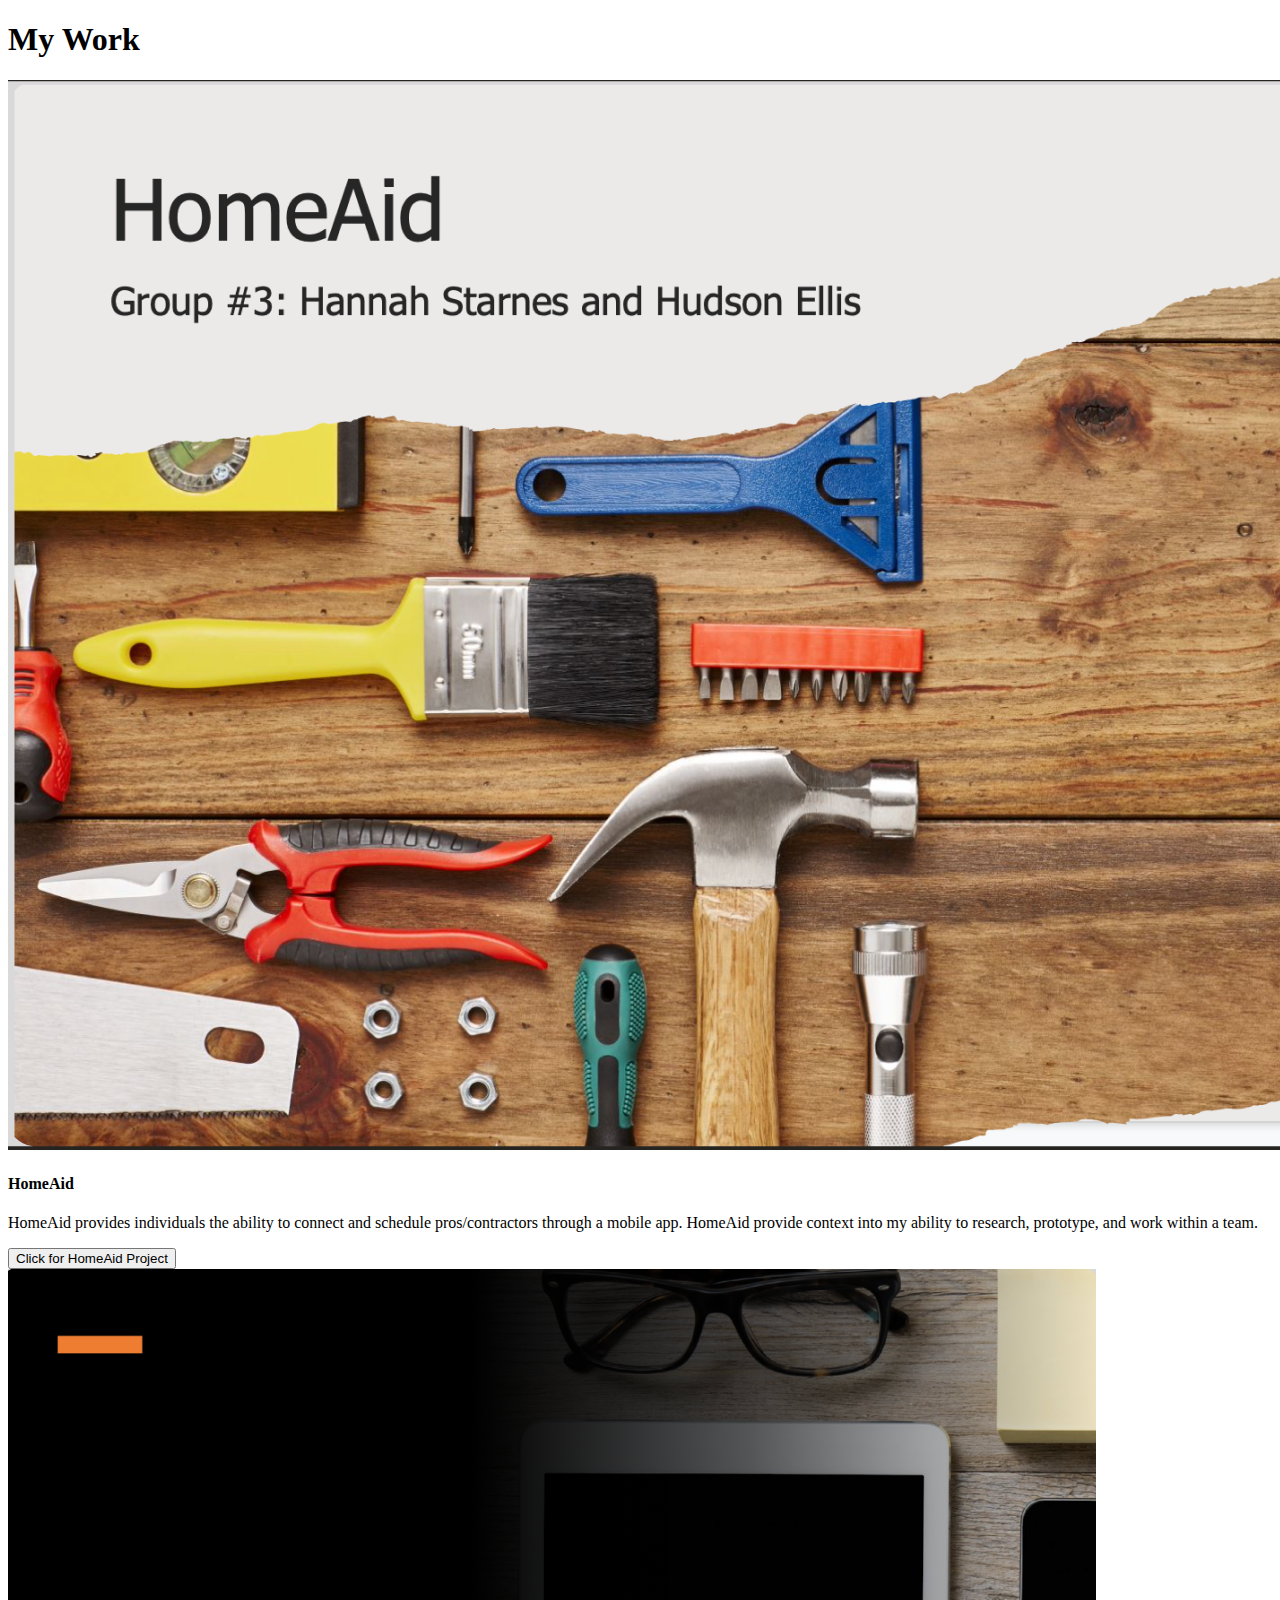
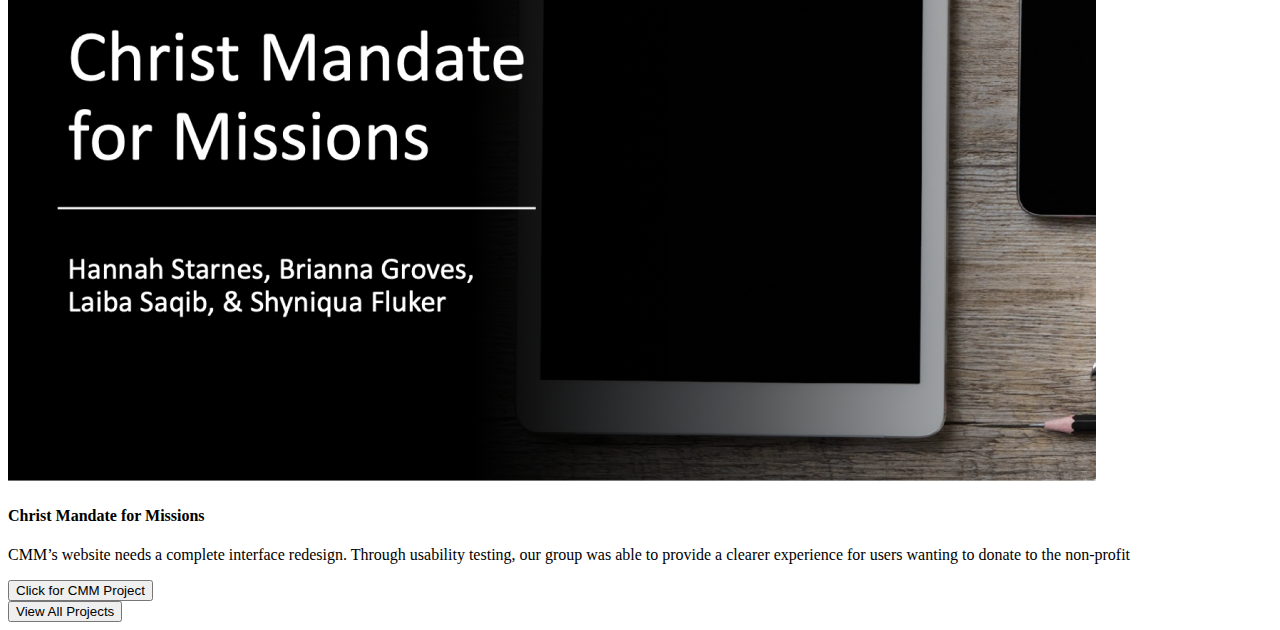
==== work.index.html @ d02ceaa7 "new html and css" ====
<!DOCTYPE html>
<html>
<link href="/Users/hannahstarnes/Documents/UX_UI_HW_18/UX_UI_HW_18_Hannah/UX_18/CSS/work.style.css" type="text/css" rel="stylesheet">
<section>
    <div class="myWork"></div>
    <h1 class="myWork">My Work</h1>
    <div class= "grid-container">
        <div class="section1">
            <img class="HomeAidProject" src="/CSS/Screenshot 2023-02-15 at 9.24.05 PM.png" alt="HomeAid PPT">
            <h4 class="HomeAid"> HomeAid</h4>
            <p class="para1"> HomeAid provides individuals the ability to connect and schedule pros/contractors through a mobile app. HomeAid provide context into my ability to research, prototype, and work within a team.</p>
            <button class="button1"> Click for HomeAid Project</button>
        </div>

        <div class="section2">
             <img class="CMMProject" src="/CSS/Screenshot 2023-02-15 at 9.24.38 PM.png" alt="CMM PPT">
            <h4 class="CMM">Christ Mandate for Missions</h4>
            <p class="para2">CMM’s website needs a complete interface redesign. Through usability testing, our group was able to provide a clearer experience for users wanting to donate to the non-profit</p>
            <button class="button2"> Click for CMM Project</button>
        </div>
    </div>
    <div> 
        <button class= "button3">View All Projects</button>
    </div>
</section>
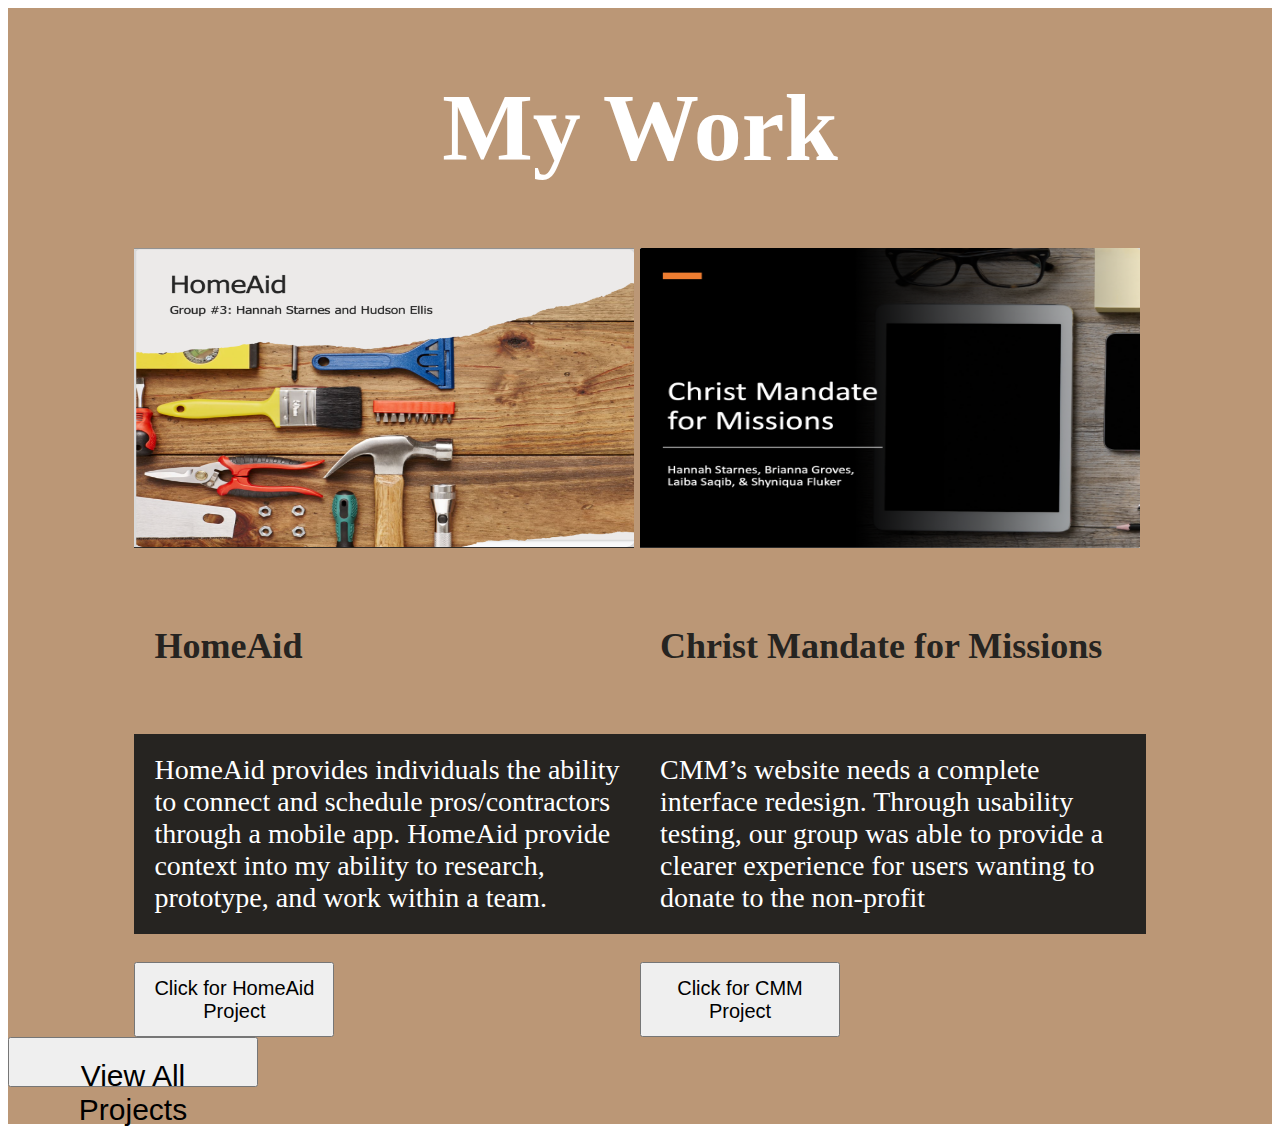
==== commit dcdb8534: "css update" ====
--- a/work.index.html
+++ b/work.index.html
@@ -1,6 +1,6 @@
 <!DOCTYPE html>
 <html>
-<link href="/Users/hannahstarnes/Documents/UX_UI_HW_18/UX_UI_HW_18_Hannah/UX_18/CSS/work.style.css" type="text/css" rel="stylesheet">
+<link href="/CSS/work.style.css" type="text/css" rel="stylesheet">
 <section>
     <div class="myWork"></div>
     <h1 class="myWork">My Work</h1>
--- a/CSS/work.style.css
+++ b/CSS/work.style.css
@@ -0,0 +1,111 @@
+section{
+    background-color: #BB9776;
+    font-family: 'SF Pro Rounded';
+}
+.myWork{
+    position: relative;
+    display: flex;
+    justify-content: center;
+    font-family: 'SF Pro Rounded';
+    font-style: bold;
+    font-size: 96px;
+    color: #FFFFFF;
+}
+
+.grid-container{
+    display: flex;
+    flex-direction: row;
+    justify-content: center;    
+}
+.section1{
+    position: relative;
+    width: 40%;
+    font-family: 'SF Pro Rounded';
+    font-style: normal;
+    font-weight: 150;
+    font-size: 36px;
+    flex-direction: row;
+}
+
+.HomeAid{
+    position: relative;
+    padding: 20px;
+    color: #262421;
+    width: auto;
+    direction: ltr;
+    font-size: 36px;
+    justify-items: left;
+}
+
+.para1{
+    position: relative;
+    background-color:#262421;
+    padding: 20px;
+    color: #FFFFFF;
+    width: auto;
+    direction: ltr;
+    font-size: 28px;
+}
+
+.button1{
+    position: center;
+    width: 200px;
+    height: 75px;
+    padding: 10px;
+    font-size: 20px;
+    justify-content: center;
+}
+
+.HomeAidProject{
+    width: 500px;
+    height: 300px;
+}
+
+.section2{
+    position: relative;
+    width: 40%;
+    font-family: 'SF Pro Rounded';
+    font-style: normal;
+    font-weight: 150;
+    font-size: 36px;
+    flex-direction: row;
+}
+
+.CMM{
+    position: relative;
+    padding: 20px;
+    color: #262421;
+    width: auto;
+    direction: ltr;
+    font-size: 36px;
+}
+
+.para2{
+    position: relative;
+    background-color:#262421;
+    padding: 20px;
+    color: #FFFFFF;
+    width: auto;
+    direction: ltr;
+    font-size: 28px;
+}
+
+.CMMProject{
+    width: 500px;
+    height: 300px;
+}
+.button2{
+    position: relative;
+    width: 200px;
+    height: 75px;
+    padding: 10px;
+    font-size: 20px;
+    justify-content: center;
+}
+.button3{
+    position: relative;
+    width: 250px;
+    height: 50px;
+    font-size: 30px;
+    padding: 20px;
+}